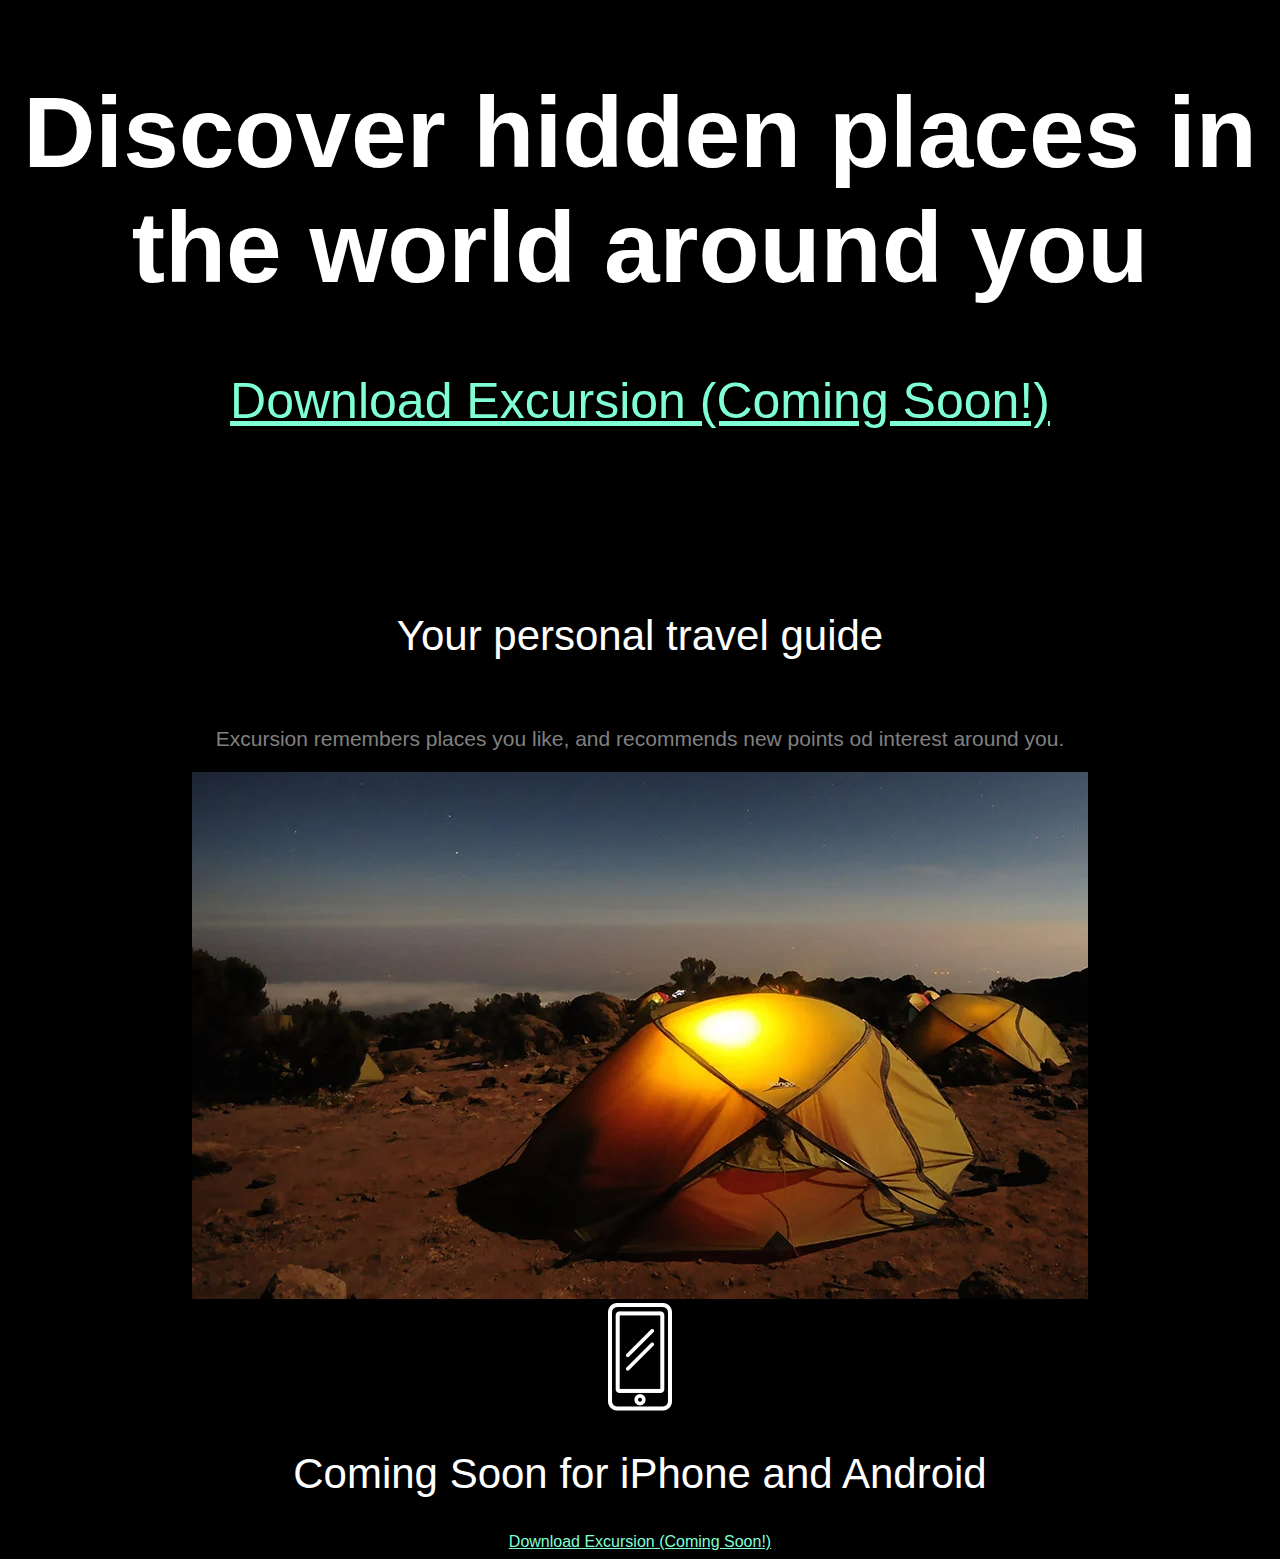
==== index.html @ a2d691ef "styling" ====
<!DOCTYPE html>
<html lang="en">
  <head>
    <meta charset="UTF-8">
    <meta name="viewport" content="width=device-width, initial-scale=1.0">
    <meta http-equiv="X-UA-Compatible" content="ie=edge">
    <title>Excursion</title>
    <link rel="stylesheet" href="./resources/css/style.css">
  </head>
  <body>
      <header id = "page-header">
        <h1>Discover hidden places in the world around you</h1>
        <a href =""> Download Excursion (Coming Soon!)<a/>
      </header>
      <main>
        <div id = "mobile-vid">
                <video muted autoplay loop><source src="./resources/video/excursion.mp4" type="video/mp4"></video>
        </div>
        <div id = "tent">
          <h1>Your personal travel guide</h1>
          <br>
          <p>Excursion remembers places you like, and recommends new points od interest around you.</p>
          <img src="./resources/images/camp.webp" alt="tent :)">
          <br>
          <img src="./resources/images/phone-icon.webp" alt="mobile phone icon">
          <h2>Coming Soon for iPhone and Android</h2>
          <a href =""> Download Excursion (Coming Soon!)<a/>
        </div>
      </main>
	<script src="index.js"></script>
  </body>
</html>
---- resources/css/style.css ----
*{
    background-color: black;
    align-content: center;
    text-align: center;
    font-family: Verdana, Geneva, Tahoma, sans-serif;
}
a{
    color: aquamarine;
}
p{
    font-size: 21px;
    color: gray;
}
#page-header{
    font-weight:normal;
    font-size: 50px;
    color: white;
}
#tent h1, h2{
    color: white;
    font-size: 42px;
    font-weight: 300;
}
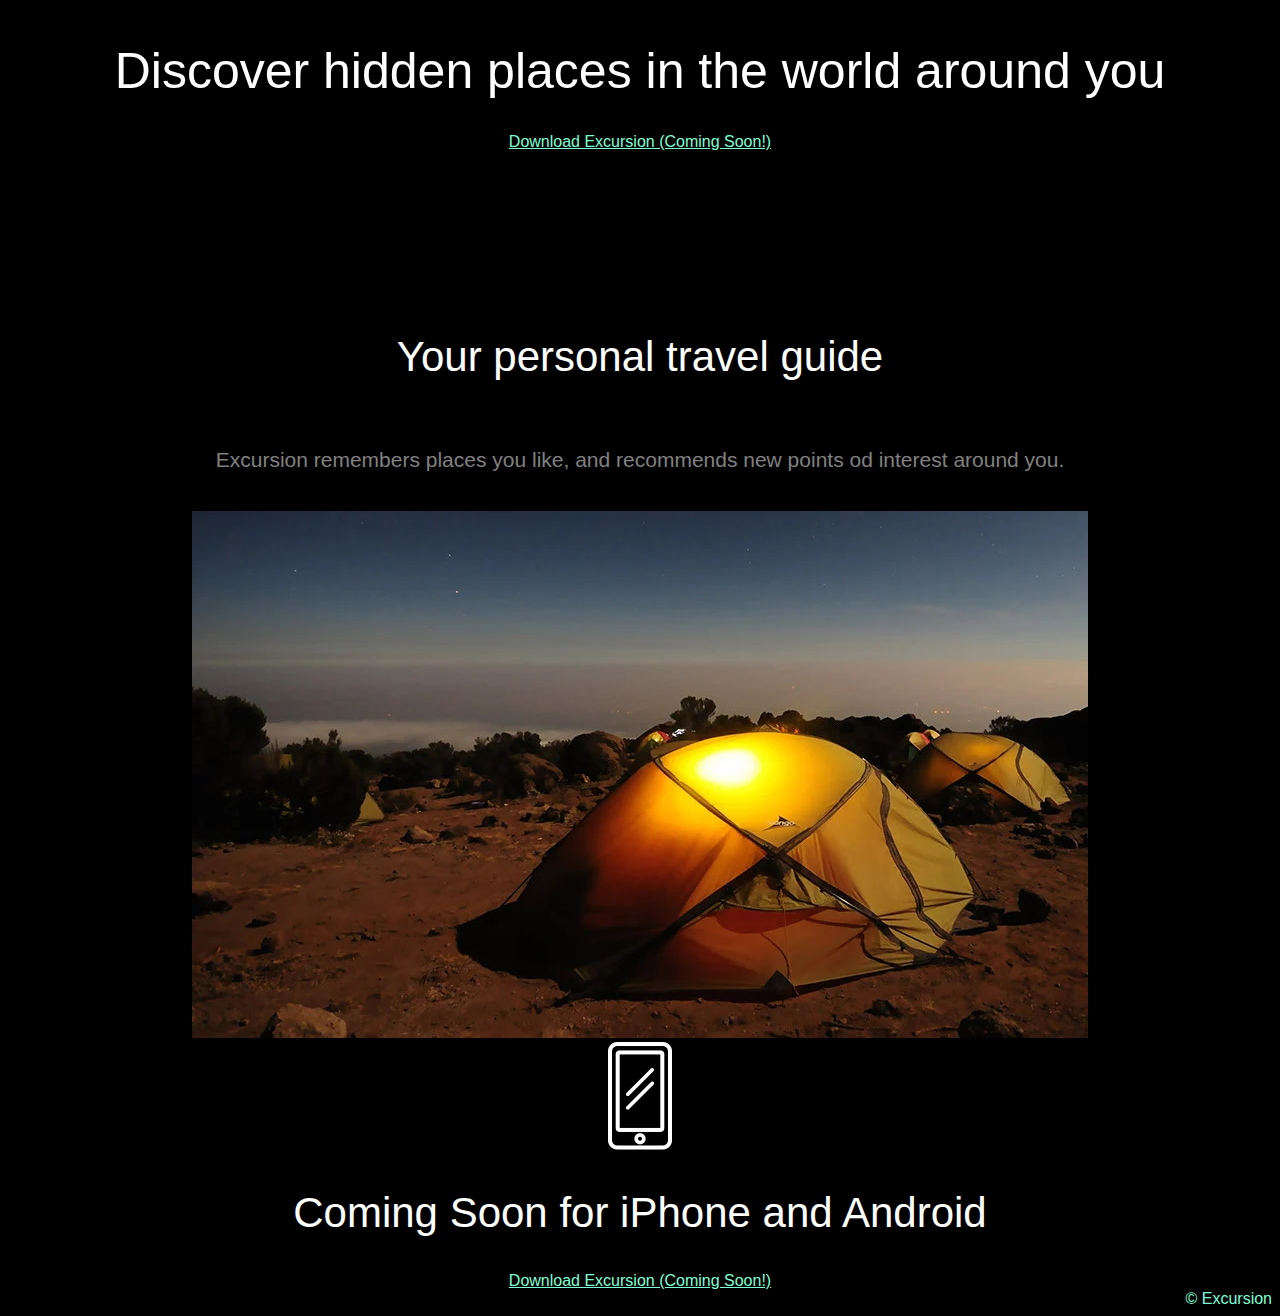
==== commit e3a9f2ca: "more stylin" ====
--- a/index.html
+++ b/index.html
@@ -6,6 +6,7 @@
     <meta name="viewport" content="width=device-width, initial-scale=1.0">
     <meta http-equiv="X-UA-Compatible" content="ie=edge">
     <title>Excursion</title>
+
     <link rel="stylesheet" href="./resources/css/style.css">
   </head>
   <body>
@@ -21,6 +22,7 @@
           <h1>Your personal travel guide</h1>
           <br>
           <p>Excursion remembers places you like, and recommends new points od interest around you.</p>
+          <br>
           <img src="./resources/images/camp.webp" alt="tent :)">
           <br>
           <img src="./resources/images/phone-icon.webp" alt="mobile phone icon">
@@ -28,6 +30,7 @@
           <a href =""> Download Excursion (Coming Soon!)<a/>
         </div>
       </main>
+      <footer>&copy; Excursion</footer>
 	<script src="index.js"></script>
   </body>
 </html>--- a/resources/css/style.css
+++ b/resources/css/style.css
@@ -11,7 +11,7 @@
     font-size: 21px;
     color: gray;
 }
-#page-header{
+#page-header h1{
     font-weight:normal;
     font-size: 50px;
     color: white;
@@ -21,4 +21,6 @@
     font-size: 42px;
     font-weight: 300;
 }
-
+footer{
+    text-align: right;
+}
